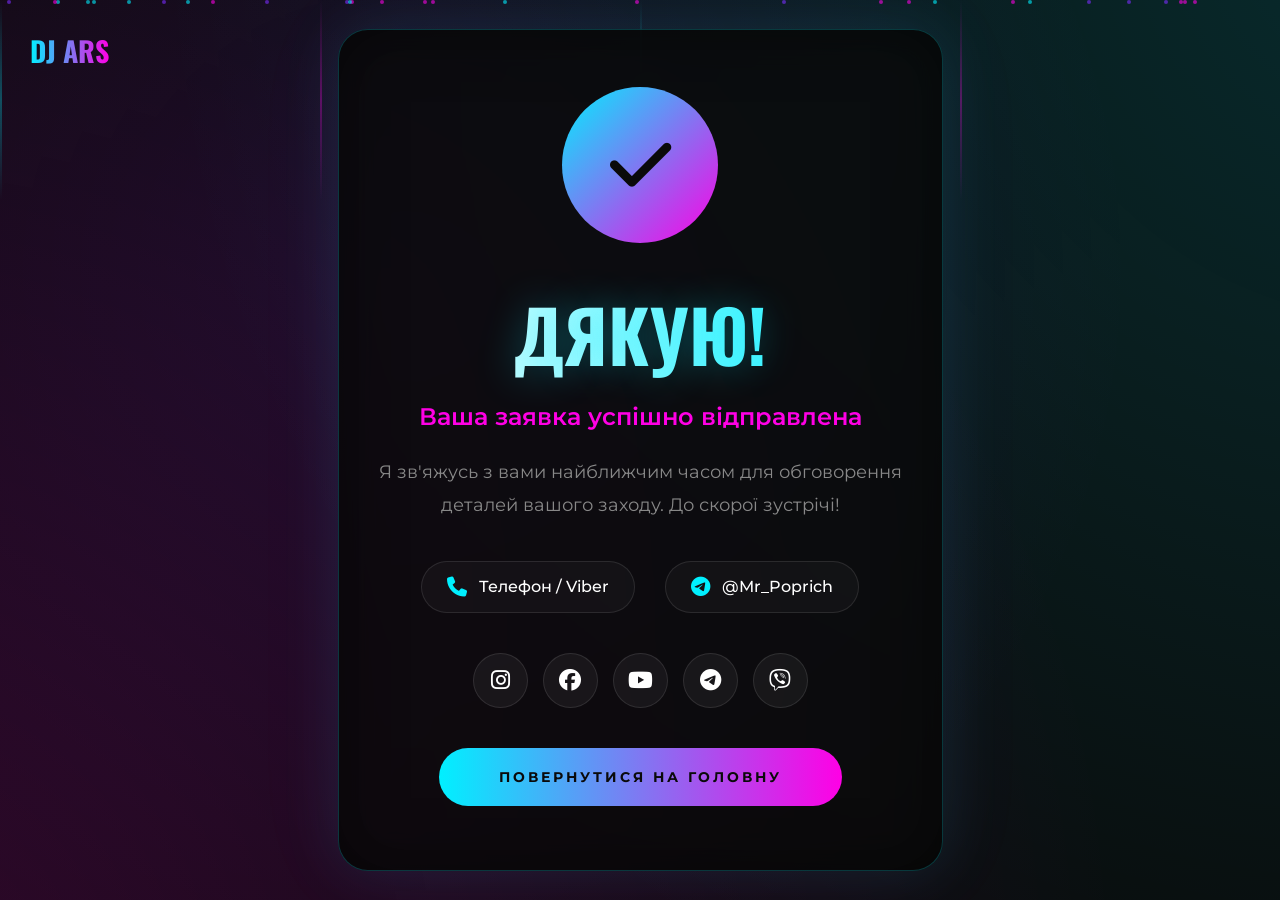
==== thank-you.html @ e9fa8149 "Add files via upload" ====
<!DOCTYPE html>
<html lang="ru">

<head>
    <meta charset="UTF-8">
    <meta name="viewport" content="width=device-width, initial-scale=1.0">
    <title>Спасибо! | DJ ARS</title>
    <link
        href="https://fonts.googleapis.com/css2?family=Montserrat:wght@300;400;600;700;900&family=Oswald:wght@400;500;700&display=swap"
        rel="stylesheet">
    <link rel="stylesheet" href="https://cdnjs.cloudflare.com/ajax/libs/font-awesome/6.4.0/css/all.min.css">
    <style>
        * {
            margin: 0;
            padding: 0;
            box-sizing: border-box;
        }

        :root {
            --primary-color: #00f0ff;
            --secondary-color: #ff00e5;
            --accent-color: #7b2dff;
            --bg-dark: #0a0a0a;
            --bg-darker: #050505;
            --text-light: #ffffff;
            --text-gray: #888888;
        }

        body {
            font-family: 'Montserrat', sans-serif;
            background-color: var(--bg-dark);
            color: var(--text-light);
            min-height: 100vh;
            display: flex;
            align-items: center;
            justify-content: center;
            overflow: hidden;
            position: relative;
        }

        /* Animated Background */
        .bg-animation {
            position: fixed;
            top: 0;
            left: 0;
            width: 100%;
            height: 100%;
            z-index: 0;
            overflow: hidden;
        }

        .bg-animation::before {
            content: '';
            position: absolute;
            top: -50%;
            left: -50%;
            width: 200%;
            height: 200%;
            background:
                radial-gradient(circle at 20% 80%, rgba(255, 0, 229, 0.15) 0%, transparent 50%),
                radial-gradient(circle at 80% 20%, rgba(0, 240, 255, 0.15) 0%, transparent 50%),
                radial-gradient(circle at 40% 40%, rgba(123, 45, 255, 0.1) 0%, transparent 40%);
            animation: bgRotate 30s linear infinite;
        }

        @keyframes bgRotate {
            0% {
                transform: rotate(0deg);
            }

            100% {
                transform: rotate(360deg);
            }
        }

        /* Floating particles */
        .particles {
            position: fixed;
            width: 100%;
            height: 100%;
            z-index: 1;
        }

        .particle {
            position: absolute;
            width: 4px;
            height: 4px;
            background: var(--primary-color);
            border-radius: 50%;
            animation: particleFloat 15s infinite;
            opacity: 0.6;
        }

        @keyframes particleFloat {

            0%,
            100% {
                transform: translateY(100vh) scale(0);
                opacity: 0;
            }

            10% {
                opacity: 0.6;
            }

            90% {
                opacity: 0.6;
            }

            100% {
                transform: translateY(-100vh) scale(1);
                opacity: 0;
            }
        }

        /* Glowing lines */
        .glow-lines {
            position: fixed;
            width: 100%;
            height: 100%;
            z-index: 1;
            overflow: hidden;
        }

        .glow-line {
            position: absolute;
            width: 2px;
            height: 200px;
            background: linear-gradient(to bottom, transparent, var(--primary-color), transparent);
            animation: lineMove 8s infinite;
            opacity: 0.3;
        }

        @keyframes lineMove {
            0% {
                transform: translateY(-200px);
            }

            100% {
                transform: translateY(100vh);
            }
        }

        /* Logo */
        .logo {
            position: fixed;
            top: 30px;
            left: 30px;
            font-family: 'Oswald', sans-serif;
            font-size: 28px;
            font-weight: 700;
            background: linear-gradient(90deg, var(--primary-color), var(--secondary-color));
            -webkit-background-clip: text;
            -webkit-text-fill-color: transparent;
            background-clip: text;
            text-decoration: none;
            z-index: 100;
        }

        /* Main Content */
        .thank-you-container {
            position: relative;
            z-index: 10;
            text-align: center;
            padding: 60px 40px;
            max-width: 800px;
            background: rgba(10, 10, 10, 0.8);
            border: 1px solid rgba(0, 240, 255, 0.2);
            border-radius: 30px;
            backdrop-filter: blur(20px);
            box-shadow:
                0 0 60px rgba(0, 240, 255, 0.1),
                0 0 100px rgba(255, 0, 229, 0.05),
                inset 0 0 60px rgba(0, 0, 0, 0.5);
        }

        /* Success Icon */
        .success-icon-wrapper {
            position: relative;
            width: 150px;
            height: 150px;
            margin: 0 auto 40px;
        }

        .success-icon {
            width: 150px;
            height: 150px;
            border-radius: 50%;
            background: linear-gradient(135deg, var(--primary-color), var(--secondary-color));
            display: flex;
            align-items: center;
            justify-content: center;
            animation: iconPop 0.6s cubic-bezier(0.68, -0.55, 0.265, 1.55) both;
            position: relative;
            z-index: 2;
        }

        .success-icon::before {
            content: '';
            position: absolute;
            inset: -3px;
            border-radius: 50%;
            background: linear-gradient(135deg, var(--primary-color), var(--secondary-color));
            z-index: -1;
            animation: pulse 2s infinite;
        }

        .success-icon i {
            font-size: 70px;
            color: var(--bg-dark);
            animation: checkMark 0.5s ease 0.3s both;
        }

        .ring {
            position: absolute;
            top: 50%;
            left: 50%;
            transform: translate(-50%, -50%);
            width: 150px;
            height: 150px;
            border: 2px solid var(--primary-color);
            border-radius: 50%;
            animation: ringExpand 1s ease-out infinite;
        }

        .ring:nth-child(2) {
            animation-delay: 0.3s;
        }

        .ring:nth-child(3) {
            animation-delay: 0.6s;
        }

        @keyframes iconPop {
            0% {
                transform: scale(0);
            }

            100% {
                transform: scale(1);
            }
        }

        @keyframes checkMark {
            0% {
                opacity: 0;
                transform: scale(0) rotate(-45deg);
            }

            100% {
                opacity: 1;
                transform: scale(1) rotate(0deg);
            }
        }

        @keyframes pulse {

            0%,
            100% {
                opacity: 1;
                transform: scale(1);
            }

            50% {
                opacity: 0.5;
                transform: scale(1.1);
            }
        }

        @keyframes ringExpand {
            0% {
                transform: translate(-50%, -50%) scale(1);
                opacity: 0.8;
            }

            100% {
                transform: translate(-50%, -50%) scale(2);
                opacity: 0;
            }
        }

        /* Typography */
        .thank-you-title {
            font-family: 'Oswald', sans-serif;
            font-size: clamp(40px, 8vw, 72px);
            font-weight: 900;
            text-transform: uppercase;
            margin-bottom: 15px;
            background: linear-gradient(90deg, var(--text-light), var(--primary-color));
            -webkit-background-clip: text;
            -webkit-text-fill-color: transparent;
            background-clip: text;
            animation: fadeInUp 0.8s ease 0.4s both;
            text-shadow: 0 0 40px rgba(0, 240, 255, 0.3);
        }

        .thank-you-subtitle {
            font-size: 24px;
            font-weight: 600;
            margin-bottom: 25px;
            color: var(--secondary-color);
            animation: fadeInUp 0.8s ease 0.6s both;
        }

        .thank-you-text {
            font-size: 18px;
            color: var(--text-gray);
            line-height: 1.8;
            margin-bottom: 40px;
            animation: fadeInUp 0.8s ease 0.8s both;
        }

        /* Contact Info */
        .quick-contact {
            display: flex;
            justify-content: center;
            gap: 30px;
            flex-wrap: wrap;
            margin-bottom: 40px;
            animation: fadeInUp 0.8s ease 1s both;
        }

        .quick-contact-item {
            display: flex;
            align-items: center;
            gap: 12px;
            padding: 15px 25px;
            background: rgba(255, 255, 255, 0.03);
            border: 1px solid rgba(255, 255, 255, 0.1);
            border-radius: 50px;
            transition: all 0.3s ease;
        }

        .quick-contact-item:hover {
            background: rgba(0, 240, 255, 0.1);
            border-color: var(--primary-color);
            transform: translateY(-3px);
        }

        .quick-contact-item i {
            font-size: 20px;
            color: var(--primary-color);
        }

        .quick-contact-item span {
            font-size: 16px;
            font-weight: 500;
        }

        /* Social Links */
        .social-links {
            display: flex;
            justify-content: center;
            gap: 15px;
            margin-bottom: 40px;
            animation: fadeInUp 0.8s ease 1.2s both;
        }

        .social-link {
            width: 55px;
            height: 55px;
            border-radius: 50%;
            background: rgba(255, 255, 255, 0.05);
            border: 1px solid rgba(255, 255, 255, 0.1);
            display: flex;
            align-items: center;
            justify-content: center;
            color: var(--text-light);
            font-size: 22px;
            text-decoration: none;
            transition: all 0.3s ease;
        }

        .social-link:hover {
            background: linear-gradient(135deg, var(--primary-color), var(--secondary-color));
            border-color: transparent;
            color: var(--bg-dark);
            transform: translateY(-5px) scale(1.1);
            box-shadow: 0 10px 30px rgba(0, 240, 255, 0.3);
        }

        /* Button */
        .btn {
            display: inline-block;
            padding: 20px 60px;
            font-size: 14px;
            font-weight: 700;
            letter-spacing: 3px;
            text-transform: uppercase;
            text-decoration: none;
            background: linear-gradient(90deg, var(--primary-color), var(--secondary-color));
            color: var(--bg-dark);
            border: none;
            border-radius: 50px;
            cursor: pointer;
            transition: all 0.3s ease;
            animation: fadeInUp 0.8s ease 1.4s both;
            position: relative;
            overflow: hidden;
        }

        .btn::before {
            content: '';
            position: absolute;
            top: 0;
            left: -100%;
            width: 100%;
            height: 100%;
            background: linear-gradient(90deg, transparent, rgba(255, 255, 255, 0.3), transparent);
            transition: left 0.5s ease;
        }

        .btn:hover::before {
            left: 100%;
        }

        .btn:hover {
            transform: translateY(-5px);
            box-shadow:
                0 15px 40px rgba(0, 240, 255, 0.4),
                0 0 60px rgba(255, 0, 229, 0.2);
        }

        @keyframes fadeInUp {
            from {
                opacity: 0;
                transform: translateY(40px);
            }

            to {
                opacity: 1;
                transform: translateY(0);
            }
        }

        /* Confetti */
        .confetti {
            position: fixed;
            z-index: 1000;
        }

        @media (max-width: 768px) {
            .thank-you-container {
                margin: 20px;
                padding: 40px 25px;
            }

            .success-icon-wrapper {
                width: 120px;
                height: 120px;
            }

            .success-icon {
                width: 120px;
                height: 120px;
            }

            .success-icon i {
                font-size: 50px;
            }

            .quick-contact {
                flex-direction: column;
                align-items: center;
            }

            .logo {
                top: 20px;
                left: 20px;
                font-size: 24px;
            }
        }
    </style>
</head>

<body>
    <a href="index.html" class="logo">DJ ARS</a>

    <!-- Animated Background -->
    <div class="bg-animation"></div>

    <!-- Particles -->
    <div class="particles" id="particles"></div>

    <!-- Glow Lines -->
    <div class="glow-lines" id="glowLines"></div>

    <!-- Confetti Container -->
    <div id="confetti"></div>

    <!-- Main Content -->
    <div class="thank-you-container">
        <div class="success-icon-wrapper">
            <div class="ring"></div>
            <div class="ring"></div>
            <div class="ring"></div>
            <div class="success-icon">
                <i class="fas fa-check"></i>
            </div>
        </div>

        <h1 class="thank-you-title" data-i18n="thankyou_title"></h1>
        <h2 class="thank-you-subtitle" data-i18n="thankyou_subtitle"></h2>
        <p class="thank-you-text" data-i18n="thankyou_text"></p>

        <div class="quick-contact">
            <a href="viber://chat?number=%2B380939303944" class="quick-contact-item"
                style="text-decoration: none; color: inherit;">
                <i class="fas fa-phone"></i>
                <span data-i18n="thankyou_contact_viber"></span>
            </a>
            <a href="https://t.me/Mr_Poprich" target="_blank" class="quick-contact-item"
                style="text-decoration: none; color: inherit;">
                <i class="fab fa-telegram"></i>
                <span>@Mr_Poprich</span>
            </a>
        </div>

        <div class="social-links">
            <a href="#" class="social-link"><i class="fab fa-instagram"></i></a>
            <a href="#" class="social-link"><i class="fab fa-facebook"></i></a>
            <a href="#" class="social-link"><i class="fab fa-youtube"></i></a>
            <a href="#" class="social-link"><i class="fab fa-telegram"></i></a>
            <a href="#" class="social-link"><i class="fab fa-viber"></i></a>
        </div>

        <a href="index.html" class="btn" data-i18n="thankyou_back_btn"></a>
    </div>

    <script>
        // Create floating particles
        function createParticles() {
            const container = document.getElementById('particles');
            const colors = ['#00f0ff', '#ff00e5', '#7b2dff'];

            for (let i = 0; i < 30; i++) {
                const particle = document.createElement('div');
                particle.className = 'particle';
                particle.style.left = Math.random() * 100 + 'vw';
                particle.style.background = colors[Math.floor(Math.random() * colors.length)];
                particle.style.animationDelay = Math.random() * 15 + 's';
                particle.style.animationDuration = (Math.random() * 10 + 10) + 's';
                container.appendChild(particle);
            }
        }

        // Create glow lines
        function createGlowLines() {
            const container = document.getElementById('glowLines');
            const colors = ['#00f0ff', '#ff00e5'];

            for (let i = 0; i < 5; i++) {
                const line = document.createElement('div');
                line.className = 'glow-line';
                line.style.left = (i * 25) + '%';
                line.style.background = `linear-gradient(to bottom, transparent, ${colors[i % 2]}, transparent)`;
                line.style.animationDelay = (i * 1.5) + 's';
                container.appendChild(line);
            }
        }

        // Create confetti
        function createConfetti() {
            const container = document.getElementById('confetti');
            const colors = ['#00f0ff', '#ff00e5', '#7b2dff', '#ffffff', '#ffff00', '#00ff00'];
            const shapes = ['square', 'circle'];

            for (let i = 0; i < 100; i++) {
                const confetti = document.createElement('div');
                confetti.className = 'confetti';
                confetti.style.position = 'fixed';
                confetti.style.left = Math.random() * 100 + 'vw';
                confetti.style.top = '-20px';
                confetti.style.width = (Math.random() * 10 + 5) + 'px';
                confetti.style.height = confetti.style.width;
                confetti.style.background = colors[Math.floor(Math.random() * colors.length)];
                confetti.style.borderRadius = shapes[Math.floor(Math.random() * shapes.length)] === 'circle' ? '50%' : '0';
                confetti.style.animation = `confettiFall ${Math.random() * 3 + 2}s linear forwards`;
                confetti.style.animationDelay = Math.random() * 2 + 's';
                container.appendChild(confetti);
            }

            // Add confetti animation
            const style = document.createElement('style');
            style.textContent = `
                @keyframes confettiFall {
                    0% {
                        transform: translateY(0) rotate(0deg);
                        opacity: 1;
                    }
                    100% {
                        transform: translateY(100vh) rotate(720deg);
                        opacity: 0;
                    }
                }
            `;
            document.head.appendChild(style);

            // Remove confetti after animation
            setTimeout(() => {
                container.innerHTML = '';
            }, 5000);
        }

        // Initialize
        createParticles();
        createGlowLines();
        createConfetti();
    </script>
    <script src="js/i18n.js"></script>
</body>

</html>
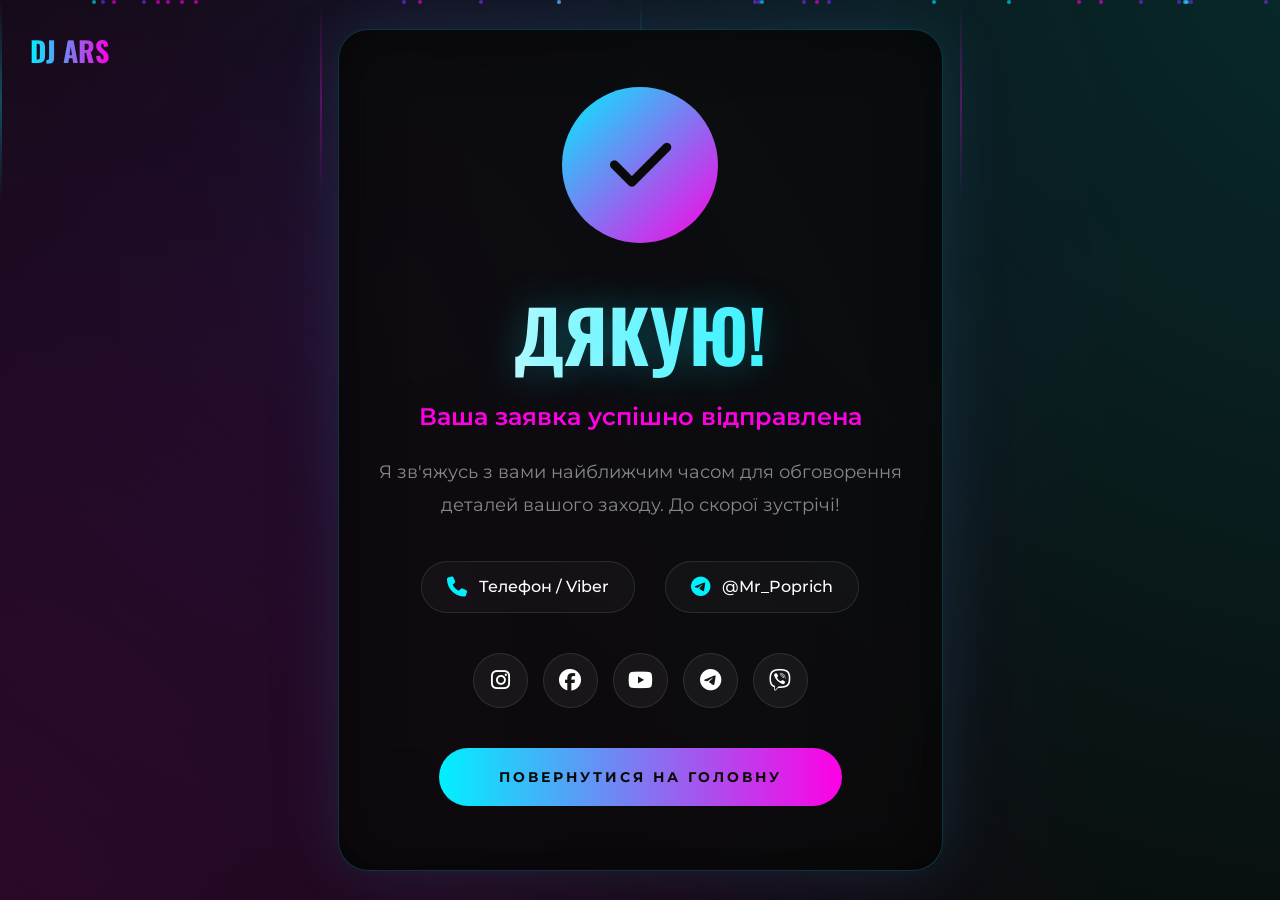
==== commit 7e378715: "Add files via upload" ====
--- a/thank-you.html
+++ b/thank-you.html
@@ -4,7 +4,7 @@
 <head>
     <meta charset="UTF-8">
     <meta name="viewport" content="width=device-width, initial-scale=1.0">
-    <title>Спасибо! | DJ ARS</title>
+    <title>Дякую! | DJ ARS</title>
     <link
         href="https://fonts.googleapis.com/css2?family=Montserrat:wght@300;400;600;700;900&family=Oswald:wght@400;500;700&display=swap"
         rel="stylesheet">
